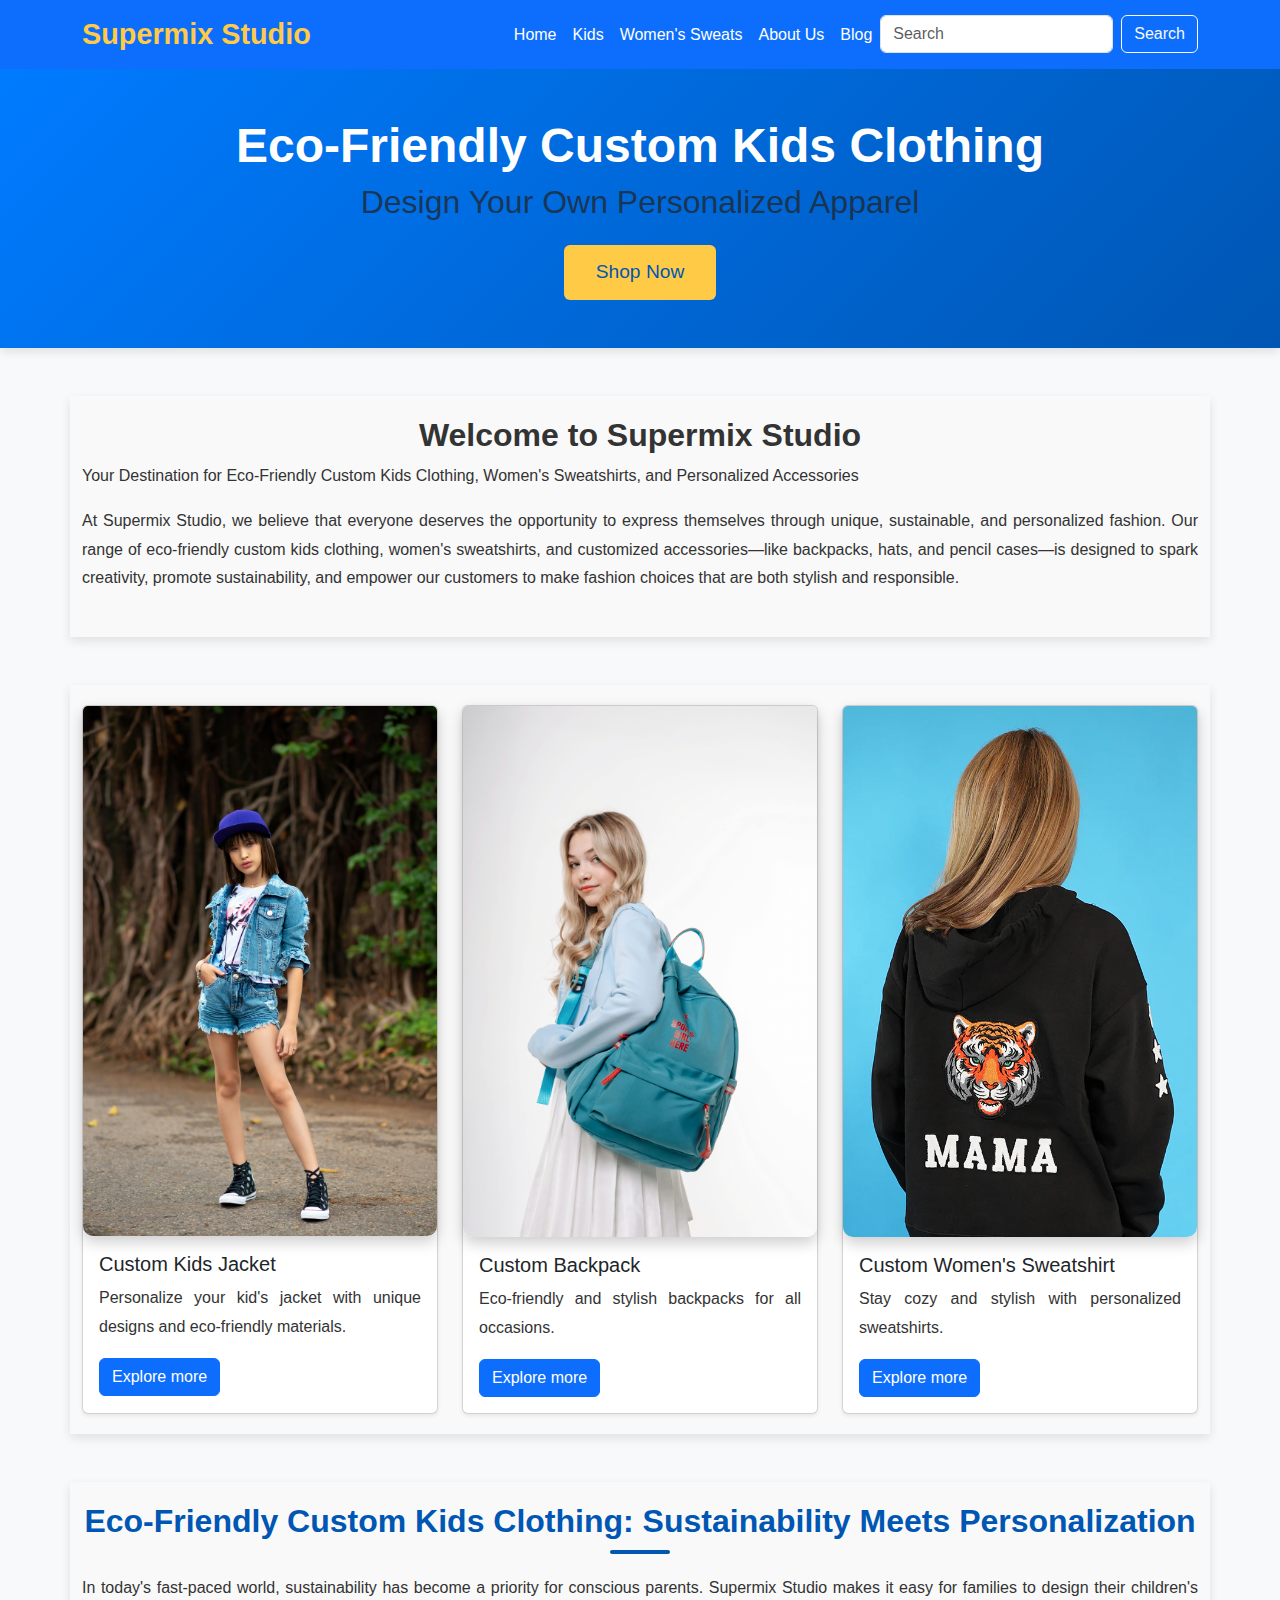
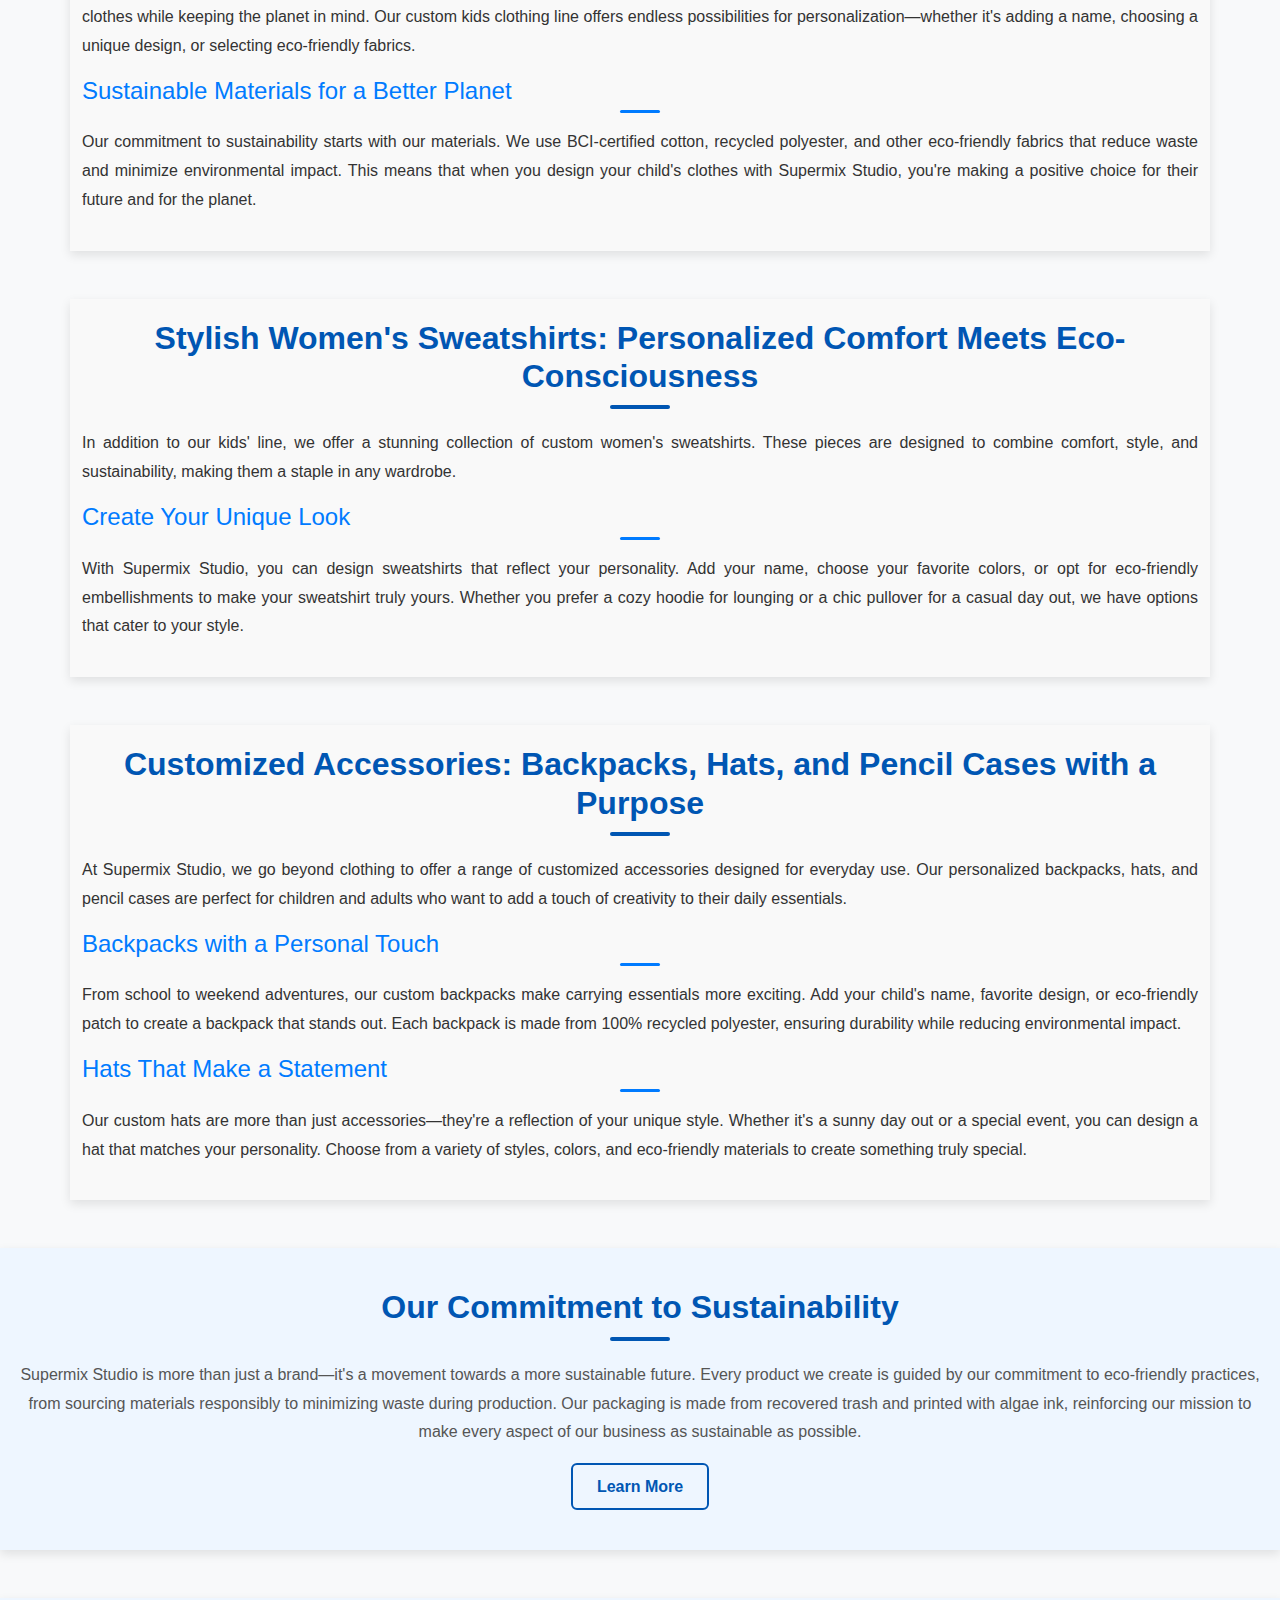
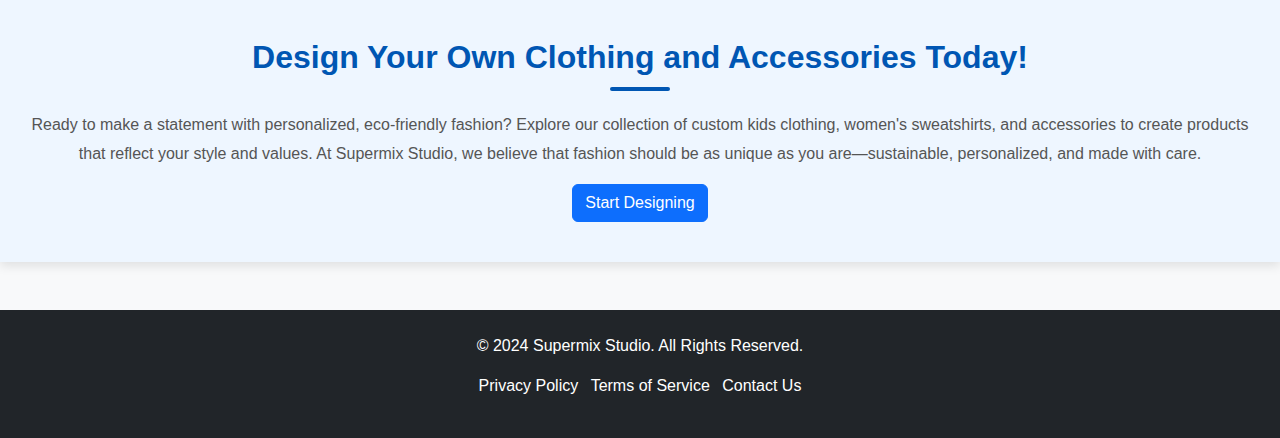
==== index.html @ 8f0916dd "initial commit" ====
<!DOCTYPE html>
<html lang="en">

<head>
    <meta charset="UTF-8" />
    <meta name="viewport" content="width=device-width, initial-scale=1.0" />
    <meta name="description"
        content="Discover Supermix Studio's custom kids clothing, personalized apparel, and eco-friendly fashion solutions. Design your own children's clothes with a touch of creativity!" />
    <meta name="keywords"
        content="Supermix studio, design your own children's clothes, eco-friendly clothes, Custom Accessories, Personalized Hats" />
    <meta name="author" content="Yash Pancholi" />
    <title>
        Supermix Studio - Eco-Friendly Custom Kids Clothing & Personalized Apparel
    </title>
    <link href="https://cdn.jsdelivr.net/npm/bootstrap@5.3.0-alpha3/dist/css/bootstrap.min.css" rel="stylesheet" />
    <link rel="stylesheet" href="css/style.css" />
    <link rel="stylesheet" href="css/home.css" />
</head>

<body>
    <header>
        <nav class="navbar navbar-expand-lg navbar-dark bg-primary">
            <div class="container">
                <a class="navbar-brand" href="#">Supermix Studio</a>
                <button class="navbar-toggler" type="button" data-bs-toggle="collapse" data-bs-target="#navbarNav">
                    <span class="navbar-toggler-icon"></span>
                </button>
                <div class="collapse navbar-collapse" id="navbarNav">
                    <ul class="navbar-nav ms-auto">
                        <li class="nav-item">
                            <a class="nav-link" href="index.html">Home</a>
                        </li>
                        <li class="nav-item">
                            <a class="nav-link" href="kids.html">Kids</a>
                        </li>
                        <li class="nav-item">
                            <a class="nav-link" href="womens-sweats.html">Women&#39;s Sweats</a>
                        </li>
                        <li class="nav-item">
                            <a class="nav-link" href="about.html">About Us</a>
                        </li>
                        <li class="nav-item">
                            <a class="nav-link" href="blog.html">Blog</a>
                        </li>
                        <li class="nav-item ml-2">
                            <form class="d-flex">
                                <input class="form-control me-2" type="search" placeholder="Search"
                                    aria-label="Search" />
                                <button class="btn btn-outline-light" type="submit">
                                    Search
                                </button>
                            </form>
                        </li>
                    </ul>
                </div>
            </div>
        </nav>
    </header>
    <main>
        <section class="hero bg-primary text-white text-center py-5">
            <div class="container">
                <h1 class="fw-bold">Eco-Friendly Custom Kids Clothing</h1>
                <h2 class="text-muted">Design Your Own Personalized Apparel</h2>
                <a href="kids.html" class="btn btn-primary mt-3">Shop Now</a>
            </div>
        </section>

        <section class="container my-5">
            <div class="text-center mb-4">
                <h2 class="fw-bold">Welcome to Supermix Studio</h2>
                <p>
                    Your Destination for Eco-Friendly Custom Kids Clothing, Women's
                    Sweatshirts, and Personalized Accessories
                </p>
                <p>
                    At Supermix Studio, we believe that everyone deserves the
                    opportunity to express themselves through unique, sustainable, and
                    personalized fashion. Our range of eco-friendly custom kids
                    clothing, women's sweatshirts, and customized accessories—like
                    backpacks, hats, and pencil cases—is designed to spark creativity,
                    promote sustainability, and empower our customers to make fashion
                    choices that are both stylish and responsible.
                </p>
            </div>
        </section>

        <section class="container my-5">
            <div class="row g-4">
                <div class="col-md-4">
                    <div class="card h-100 shadow-sm">
                        <img src="images/kid-denim-jacket.jpg" class="card-img-top" alt="Custom Kids Jacket" />
                        <div class="card-body">
                            <h5 class="card-title">Custom Kids Jacket</h5>
                            <p class="card-text">
                                Personalize your kid's jacket with unique designs and
                                eco-friendly materials.
                            </p>
                            <button class="btn btn-primary">Explore more</button>
                        </div>
                    </div>
                </div>
                <div class="col-md-4">
                    <div class="card h-100 shadow-sm">
                        <img src="images/woman-custom-backpack.jpg" class="card-img-top" alt="Custom Backpack" />
                        <div class="card-body">
                            <h5 class="card-title">Custom Backpack</h5>
                            <p class="card-text">
                                Eco-friendly and stylish backpacks for all occasions.
                            </p>
                            <button class="btn btn-primary">Explore more</button>
                        </div>
                    </div>
                </div>
                <div class="col-md-4">
                    <div class="card h-100 shadow-sm">
                        <img src="images/custom_womes_sweats.webp" class="card-img-top" alt="Women&#39;s Sweatshirt" />
                        <div class="card-body">
                            <h5 class="card-title">Custom Women&#39;s Sweatshirt</h5>
                            <p class="card-text">
                                Stay cozy and stylish with personalized sweatshirts.
                            </p>
                            <button class="btn btn-primary">Explore more</button>
                        </div>
                    </div>
                </div>
            </div>
        </section>

        <section class="container my-5">
            <h3 class="fw-bold">
                Eco-Friendly Custom Kids Clothing: Sustainability Meets
                Personalization
            </h3>
            <p>
                In today's fast-paced world, sustainability has become a priority for
                conscious parents. Supermix Studio makes it easy for families to
                design their children's clothes while keeping the planet in mind. Our
                custom kids clothing line offers endless possibilities for
                personalization—whether it's adding a name, choosing a unique design,
                or selecting eco-friendly fabrics.
            </p>
            <h4>Sustainable Materials for a Better Planet</h4>
            <p>
                Our commitment to sustainability starts with our materials. We use
                BCI-certified cotton, recycled polyester, and other eco-friendly
                fabrics that reduce waste and minimize environmental impact. This
                means that when you design your child's clothes with Supermix Studio,
                you're making a positive choice for their future and for the planet.
            </p>
        </section>

        <section class="container my-5">
            <h3 class="fw-bold">
                Stylish Women's Sweatshirts: Personalized Comfort Meets
                Eco-Consciousness
            </h3>
            <p>
                In addition to our kids' line, we offer a stunning collection of
                custom women's sweatshirts. These pieces are designed to combine
                comfort, style, and sustainability, making them a staple in any
                wardrobe.
            </p>
            <h4>Create Your Unique Look</h4>
            <p>
                With Supermix Studio, you can design sweatshirts that reflect your
                personality. Add your name, choose your favorite colors, or opt for
                eco-friendly embellishments to make your sweatshirt truly yours.
                Whether you prefer a cozy hoodie for lounging or a chic pullover for a
                casual day out, we have options that cater to your style.
            </p>
        </section>

        <section class="container my-5">
            <h3 class="fw-bold">
                Customized Accessories: Backpacks, Hats, and Pencil Cases with a
                Purpose
            </h3>
            <p>
                At Supermix Studio, we go beyond clothing to offer a range of
                customized accessories designed for everyday use. Our personalized
                backpacks, hats, and pencil cases are perfect for children and adults
                who want to add a touch of creativity to their daily essentials.
            </p>
            <h4>Backpacks with a Personal Touch</h4>
            <p>
                From school to weekend adventures, our custom backpacks make carrying
                essentials more exciting. Add your child's name, favorite design, or
                eco-friendly patch to create a backpack that stands out. Each backpack
                is made from 100% recycled polyester, ensuring durability while
                reducing environmental impact.
            </p>
            <h4>Hats That Make a Statement</h4>
            <p>
                Our custom hats are more than just accessories—they're a reflection of
                your unique style. Whether it's a sunny day out or a special event,
                you can design a hat that matches your personality. Choose from a
                variety of styles, colors, and eco-friendly materials to create
                something truly special.
            </p>
        </section>

        <section class="text-center my-5">
            <h3 class="fw-bold">Our Commitment to Sustainability</h3>
            <p>
                Supermix Studio is more than just a brand—it's a movement towards a
                more sustainable future. Every product we create is guided by our
                commitment to eco-friendly practices, from sourcing materials
                responsibly to minimizing waste during production. Our packaging is
                made from recovered trash and printed with algae ink, reinforcing our
                mission to make every aspect of our business as sustainable as
                possible.
            </p>
            <a href="about.html" class="btn btn-outline-primary">Learn More</a>
        </section>

        <section class="text-center my-5">
            <h3 class="fw-bold">Design Your Own Clothing and Accessories Today!</h3>
            <p>
                Ready to make a statement with personalized, eco-friendly fashion?
                Explore our collection of custom kids clothing, women's sweatshirts,
                and accessories to create products that reflect your style and values.
                At Supermix Studio, we believe that fashion should be as unique as you
                are—sustainable, personalized, and made with care.
            </p>
            <a href="kids.html" class="btn btn-primary">Start Designing</a>
        </section>
    </main>

    <footer class="bg-dark text-white text-center py-4">
        <div class="container">
            <p>&copy; 2024 Supermix Studio. All Rights Reserved.</p>
            <ul class="list-inline">
                <li class="list-inline-item">
                    <a href="#" class="text-white">Privacy Policy</a>
                </li>
                <li class="list-inline-item">
                    <a href="#" class="text-white">Terms of Service</a>
                </li>
                <li class="list-inline-item">
                    <a href="#" class="text-white">Contact Us</a>
                </li>
            </ul>
        </div>
    </footer>

    <script src="https://cdn.jsdelivr.net/npm/bootstrap@5.3.0-alpha3/dist/js/bootstrap.bundle.min.js"></script>
</body>

</html>
---- css/style.css ----
body {
  font-family: "Poppins", sans-serif;
  background-color: #f8f9fa;
  color: #333;
  margin: 0;
  padding: 0;
}

a {
  text-decoration: none;
  transition: color 0.3s ease;
}

a:hover {
  color: #ff6347;
}

header {
  background-color: #0056b3;
  box-shadow: 0 2px 5px rgba(0, 0, 0, 0.1);
}

.navbar-brand {
  font-weight: bold;
  font-size: 1.8rem;
  color: #ffcb47;
}

.navbar-nav .nav-link {
  color: #fff;
  font-size: 1rem;
  font-weight: 500;
}

.navbar-nav .nav-link:hover {
  color: #ffcb47;
}

.hero {
  background: linear-gradient(135deg, #007bff, #0056b3);
  color: white;
  padding: 5rem 0;
}

.hero h1 {
  font-size: 3rem;
  font-weight: bold;
}

.hero p {
  font-size: 1.2rem;
  margin-bottom: 2rem;
}

.hero .btn-primary {
  font-size: 1.2rem;
  padding: 0.8rem 2rem;
  background: #ffcb47;
  color: #0056b3;
  border: none;
}

.hero .btn-primary:hover {
  background: #ffd365;
  color: #003580;
}

.product-highlights img {
  margin-bottom: 1rem;
  transition: transform 0.3s ease;
}

.product-highlights img:hover {
  transform: scale(1.05);
}

.product-highlights h3 {
  color: #0056b3;
  font-weight: bold;
  margin-top: 1rem;
}

.product-highlights p {
  color: #555;
  font-size: 1rem;
}

.btn-outline-primary {
  color: #0056b3;
  border: 2px solid #0056b3;
  padding: 0.6rem 1.5rem;
  transition: all 0.3s ease;
}

.btn-outline-primary:hover {
  background: #0056b3;
  color: white;
}

footer {
  background: #222;
  color: #fff;
}

footer a {
  color: #ffcb47;
}

footer a:hover {
  color: #ffd365;
}
section.row {
  background-color: #f9f9f9;
  border-radius: 10px;
  padding: 20px;
  box-shadow: 0 4px 10px rgba(0, 0, 0, 0.1);
  margin-bottom: 2rem;
}

section.row img {
  border-radius: 10px;
  height: 80%;
  box-shadow: 0 6px 15px rgba(0, 0, 0, 0.2);
  transition: transform 0.3s ease;
}

section.row img:hover {
  transform: scale(1.05);
}

section.row .content {
  padding-left: 20px;
  color: #333;
}

section.row h3 {
  font-size: 1.8rem;
  color: #0056b3;
  margin-bottom: 1rem;
}

section.row h4 {
  font-size: 1.4rem;
  color: #007bff;
  margin-top: 1rem;
  margin-bottom: 0.5rem;
}

section.row p {
  font-size: 1rem;
  line-height: 1.6;
  margin-bottom: 1rem;
  text-align: justify;
  color: #555;
}

@media (max-width: 768px) {
  .hero h1 {
    font-size: 2rem;
  }

  .hero p {
    font-size: 1rem;
  }

  section.row {
    flex-direction: column;
    text-align: center;
  }

  section.row img {
    margin-bottom: 20px;
  }

  section.row .content {
    padding: 0;
  }
}
---- css/home.css ----
section h3 {
  font-size: 2rem;
  color: #0056b3;
  margin-bottom: 1rem;
  text-align: center;
}

section h4 {
  font-size: 1.5rem;
  color: #007bff;
  margin-top: 1rem;
  margin-bottom: 0.5rem;
}

section {
  background-color: #f9f9f9;
  /* border-radius: 10px; */
  padding: 20px;
  box-shadow: 0 4px 10px rgba(0, 0, 0, 0.1);
  margin-bottom: 2rem;
}

section.text-center {
  background-color: #eef6ff;
  padding: 40px 20px;
  /* border-radius: 10px; */
  text-align: center;
}

.btn-outline-primary {
  color: #0056b3;
  border: 2px solid #0056b3;
  padding: 0.6rem 1.5rem;
  font-size: 1rem;
  font-weight: bold;
  transition: all 0.3s ease;
}

.btn-outline-primary:hover {
  background-color: #0056b3;
  color: white;
}

section p {
  font-size: 1rem;
  line-height: 1.8;
  color: #333;
  text-align: justify;
  margin-bottom: 1rem;
}

section.text-center p {
  text-align: center;
  color: #555;
}

section h3::after {
  content: "";
  display: block;
  width: 60px;
  height: 4px;
  background-color: #0056b3;
  margin: 10px auto 20px;
  border-radius: 2px;
}

section h4::after {
  content: "";
  display: block;
  width: 40px;
  height: 3px;
  background-color: #007bff;
  margin: 5px auto 15px;
  border-radius: 2px;
}

section img {
  width: 100%;
  border-radius: 10px;
  box-shadow: 0 6px 15px rgba(0, 0, 0, 0.2);
  transition: transform 0.3s ease;
}

section img:hover {
  transform: scale(1.05);
}

@media (max-width: 768px) {
  section img {
    margin-bottom: 20px;
  }

  section p {
    font-size: 0.9rem;
  }
}
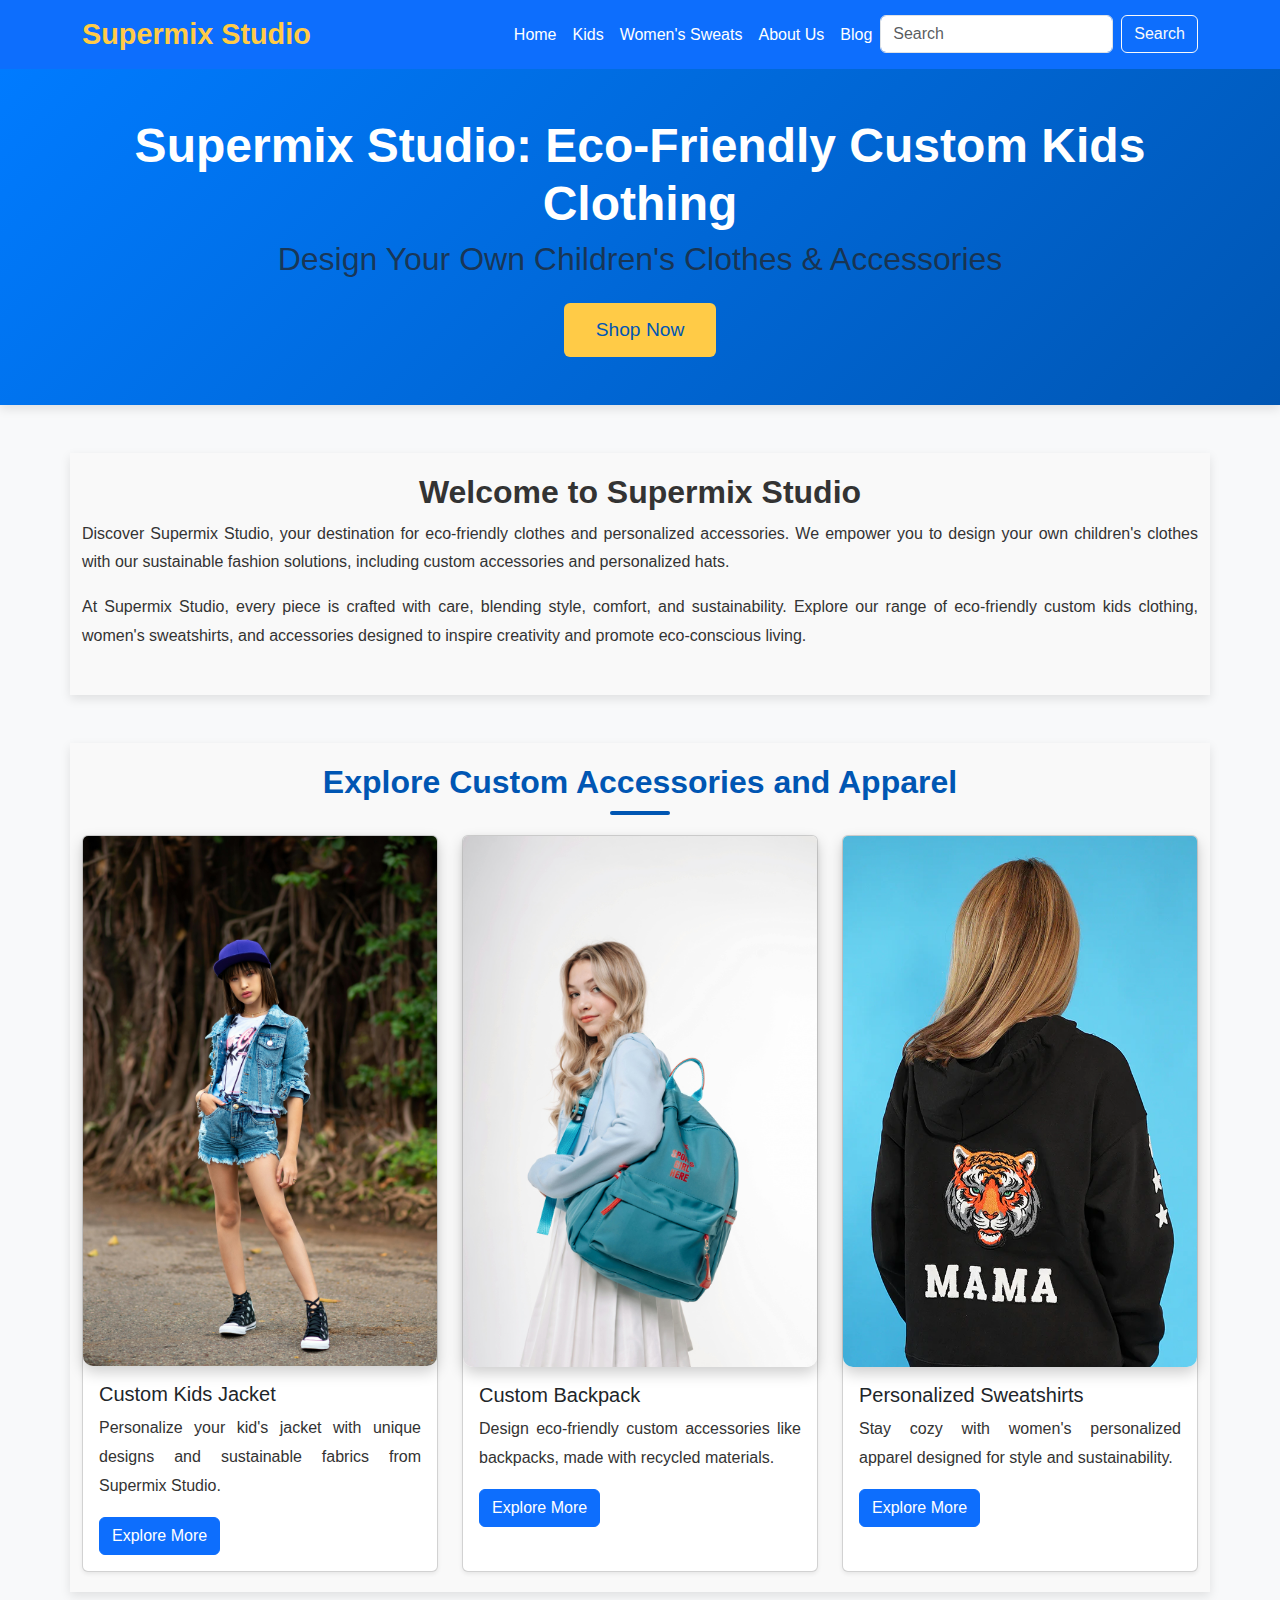
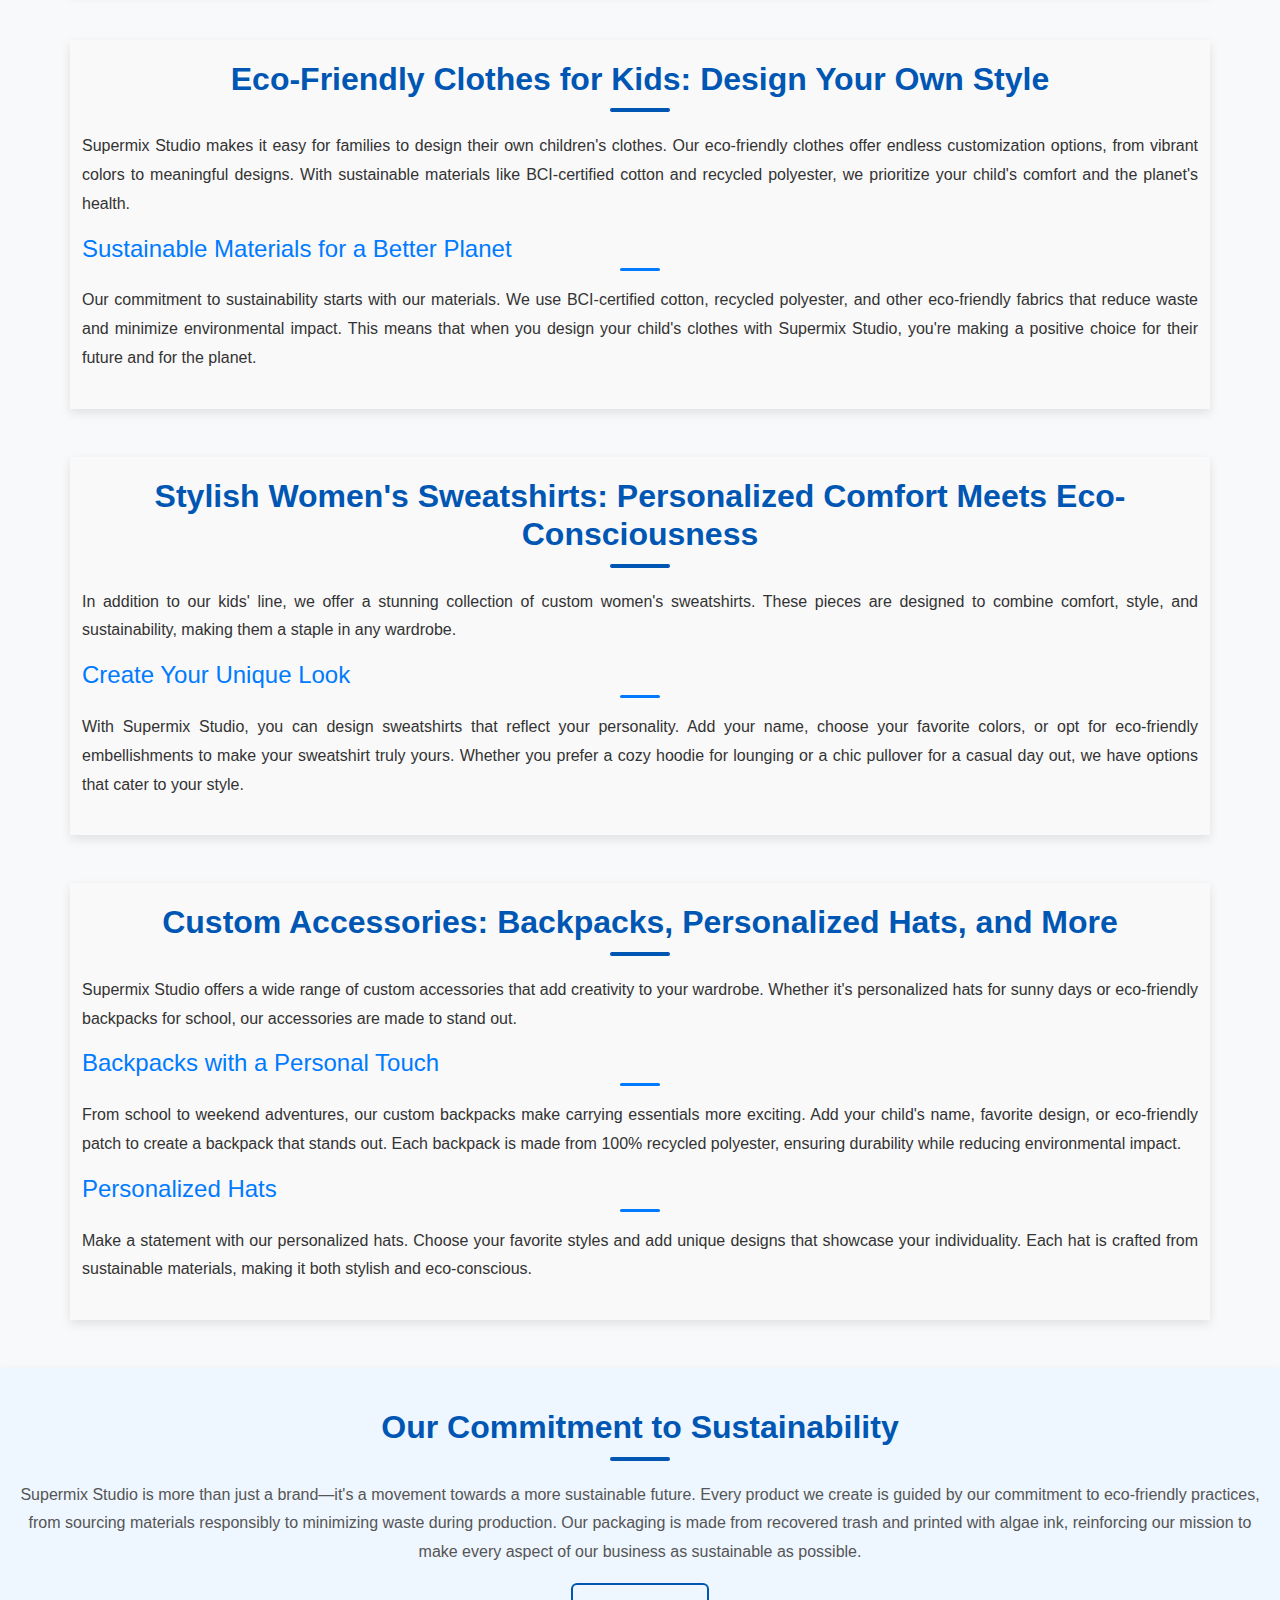
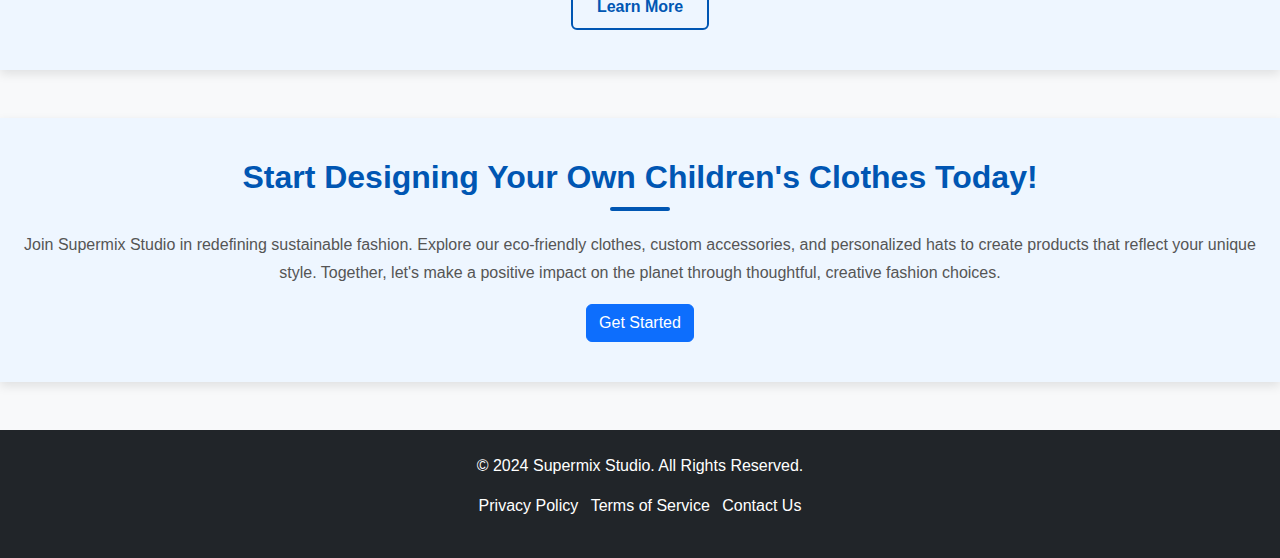
==== commit 0542e3cd: "content update" ====
--- a/index.html
+++ b/index.html
@@ -2,6 +2,15 @@
 <html lang="en">
 
 <head>
+    <!-- Google tag (gtag.js) -->
+    <script async src="https://www.googletagmanager.com/gtag/js?id=G-BLW984Q5T8"></script>
+    <script>
+        window.dataLayer = window.dataLayer || [];
+        function gtag() { dataLayer.push(arguments); }
+        gtag('js', new Date());
+
+        gtag('config', 'G-BLW984Q5T8');
+    </script>
     <meta charset="UTF-8" />
     <meta name="viewport" content="width=device-width, initial-scale=1.0" />
     <meta name="description"
@@ -21,7 +30,7 @@
     <header>
         <nav class="navbar navbar-expand-lg navbar-dark bg-primary">
             <div class="container">
-                <a class="navbar-brand" href="#">Supermix Studio</a>
+                <a class="navbar-brand" href="index.html">Supermix Studio</a>
                 <button class="navbar-toggler" type="button" data-bs-toggle="collapse" data-bs-target="#navbarNav">
                     <span class="navbar-toggler-icon"></span>
                 </button>
@@ -59,8 +68,8 @@
     <main>
         <section class="hero bg-primary text-white text-center py-5">
             <div class="container">
-                <h1 class="fw-bold">Eco-Friendly Custom Kids Clothing</h1>
-                <h2 class="text-muted">Design Your Own Personalized Apparel</h2>
+                <h1 class="fw-bold">Supermix Studio: Eco-Friendly Custom Kids Clothing</h1>
+                <h2 class="text-muted">Design Your Own Children's Clothes & Accessories</h2>
                 <a href="kids.html" class="btn btn-primary mt-3">Shop Now</a>
             </div>
         </section>
@@ -69,75 +78,74 @@
             <div class="text-center mb-4">
                 <h2 class="fw-bold">Welcome to Supermix Studio</h2>
                 <p>
-                    Your Destination for Eco-Friendly Custom Kids Clothing, Women's
-                    Sweatshirts, and Personalized Accessories
+                    Discover Supermix Studio, your destination for eco-friendly clothes and personalized accessories.
+                    We empower you to design your own children's clothes with our sustainable fashion solutions,
+                    including custom accessories and personalized hats.
                 </p>
                 <p>
-                    At Supermix Studio, we believe that everyone deserves the
-                    opportunity to express themselves through unique, sustainable, and
-                    personalized fashion. Our range of eco-friendly custom kids
-                    clothing, women's sweatshirts, and customized accessories—like
-                    backpacks, hats, and pencil cases—is designed to spark creativity,
-                    promote sustainability, and empower our customers to make fashion
-                    choices that are both stylish and responsible.
+                    At Supermix Studio, every piece is crafted with care, blending style, comfort, and sustainability.
+                    Explore our range of eco-friendly custom kids clothing, women's sweatshirts, and accessories
+                    designed
+                    to inspire creativity and promote eco-conscious living.
                 </p>
             </div>
         </section>
 
         <section class="container my-5">
+            <h3 class="fw-bold">Explore Custom Accessories and Apparel</h3>
             <div class="row g-4">
                 <div class="col-md-4">
                     <div class="card h-100 shadow-sm">
-                        <img src="images/kid-denim-jacket.jpg" class="card-img-top" alt="Custom Kids Jacket" />
+                        <img src="images/kid-denim-jacket.jpg" class="card-img-top" alt="Custom Kids Jacket">
                         <div class="card-body">
                             <h5 class="card-title">Custom Kids Jacket</h5>
                             <p class="card-text">
-                                Personalize your kid's jacket with unique designs and
-                                eco-friendly materials.
+                                Personalize your kid's jacket with unique designs and sustainable fabrics from Supermix
+                                Studio.
                             </p>
-                            <button class="btn btn-primary">Explore more</button>
+                            <button class="btn btn-primary">Explore More</button>
                         </div>
                     </div>
                 </div>
                 <div class="col-md-4">
                     <div class="card h-100 shadow-sm">
-                        <img src="images/woman-custom-backpack.jpg" class="card-img-top" alt="Custom Backpack" />
+                        <img src="images/woman-custom-backpack.jpg" class="card-img-top"
+                            alt="Eco-Friendly Custom Backpack">
                         <div class="card-body">
                             <h5 class="card-title">Custom Backpack</h5>
                             <p class="card-text">
-                                Eco-friendly and stylish backpacks for all occasions.
+                                Design eco-friendly custom accessories like backpacks, made with recycled materials.
                             </p>
-                            <button class="btn btn-primary">Explore more</button>
+                            <button class="btn btn-primary">Explore More</button>
                         </div>
                     </div>
                 </div>
                 <div class="col-md-4">
                     <div class="card h-100 shadow-sm">
-                        <img src="images/custom_womes_sweats.webp" class="card-img-top" alt="Women&#39;s Sweatshirt" />
+                        <img src="images/custom_womes_sweats.webp" class="card-img-top"
+                            alt="Women's Personalized Sweatshirt">
                         <div class="card-body">
-                            <h5 class="card-title">Custom Women&#39;s Sweatshirt</h5>
+                            <h5 class="card-title">Personalized Sweatshirts</h5>
                             <p class="card-text">
-                                Stay cozy and stylish with personalized sweatshirts.
+                                Stay cozy with women's personalized apparel designed for style and sustainability.
                             </p>
-                            <button class="btn btn-primary">Explore more</button>
+                            <button class="btn btn-primary">Explore More</button>
                         </div>
                     </div>
                 </div>
             </div>
         </section>
 
-        <section class="container my-5">
-            <h3 class="fw-bold">
-                Eco-Friendly Custom Kids Clothing: Sustainability Meets
-                Personalization
-            </h3>
-            <p>
-                In today's fast-paced world, sustainability has become a priority for
-                conscious parents. Supermix Studio makes it easy for families to
-                design their children's clothes while keeping the planet in mind. Our
-                custom kids clothing line offers endless possibilities for
-                personalization—whether it's adding a name, choosing a unique design,
-                or selecting eco-friendly fabrics.
+
+        <section class="container my-5">
+            <h3 class="fw-bold">Eco-Friendly Clothes for Kids: Design Your Own Style</h3>
+            <p>
+                Supermix Studio makes it easy for families to design their own children's clothes. Our eco-friendly
+                clothes
+                offer endless customization options, from vibrant colors to meaningful designs. With sustainable
+                materials
+                like BCI-certified cotton and recycled polyester, we prioritize your child's comfort and the planet's
+                health.
             </p>
             <h4>Sustainable Materials for a Better Planet</h4>
             <p>
@@ -171,15 +179,12 @@
         </section>
 
         <section class="container my-5">
-            <h3 class="fw-bold">
-                Customized Accessories: Backpacks, Hats, and Pencil Cases with a
-                Purpose
-            </h3>
-            <p>
-                At Supermix Studio, we go beyond clothing to offer a range of
-                customized accessories designed for everyday use. Our personalized
-                backpacks, hats, and pencil cases are perfect for children and adults
-                who want to add a touch of creativity to their daily essentials.
+            <h3 class="fw-bold">Custom Accessories: Backpacks, Personalized Hats, and More</h3>
+            <p>
+                Supermix Studio offers a wide range of custom accessories that add creativity to your wardrobe. Whether
+                it's
+                personalized hats for sunny days or eco-friendly backpacks for school, our accessories are made to stand
+                out.
             </p>
             <h4>Backpacks with a Personal Touch</h4>
             <p>
@@ -189,13 +194,12 @@
                 is made from 100% recycled polyester, ensuring durability while
                 reducing environmental impact.
             </p>
-            <h4>Hats That Make a Statement</h4>
-            <p>
-                Our custom hats are more than just accessories—they're a reflection of
-                your unique style. Whether it's a sunny day out or a special event,
-                you can design a hat that matches your personality. Choose from a
-                variety of styles, colors, and eco-friendly materials to create
-                something truly special.
+            <h4>Personalized Hats</h4>
+            <p>
+                Make a statement with our personalized hats. Choose your favorite styles and add unique designs that
+                showcase
+                your individuality. Each hat is crafted from sustainable materials, making it both stylish and
+                eco-conscious.
             </p>
         </section>
 
@@ -214,15 +218,15 @@
         </section>
 
         <section class="text-center my-5">
-            <h3 class="fw-bold">Design Your Own Clothing and Accessories Today!</h3>
-            <p>
-                Ready to make a statement with personalized, eco-friendly fashion?
-                Explore our collection of custom kids clothing, women's sweatshirts,
-                and accessories to create products that reflect your style and values.
-                At Supermix Studio, we believe that fashion should be as unique as you
-                are—sustainable, personalized, and made with care.
-            </p>
-            <a href="kids.html" class="btn btn-primary">Start Designing</a>
+            <h3 class="fw-bold">Start Designing Your Own Children's Clothes Today!</h3>
+            <p>
+                Join Supermix Studio in redefining sustainable fashion. Explore our eco-friendly clothes, custom
+                accessories,
+                and personalized hats to create products that reflect your unique style. Together, let's make a positive
+                impact
+                on the planet through thoughtful, creative fashion choices.
+            </p>
+            <a href="kids.html" class="btn btn-primary">Get Started</a>
         </section>
     </main>
 
